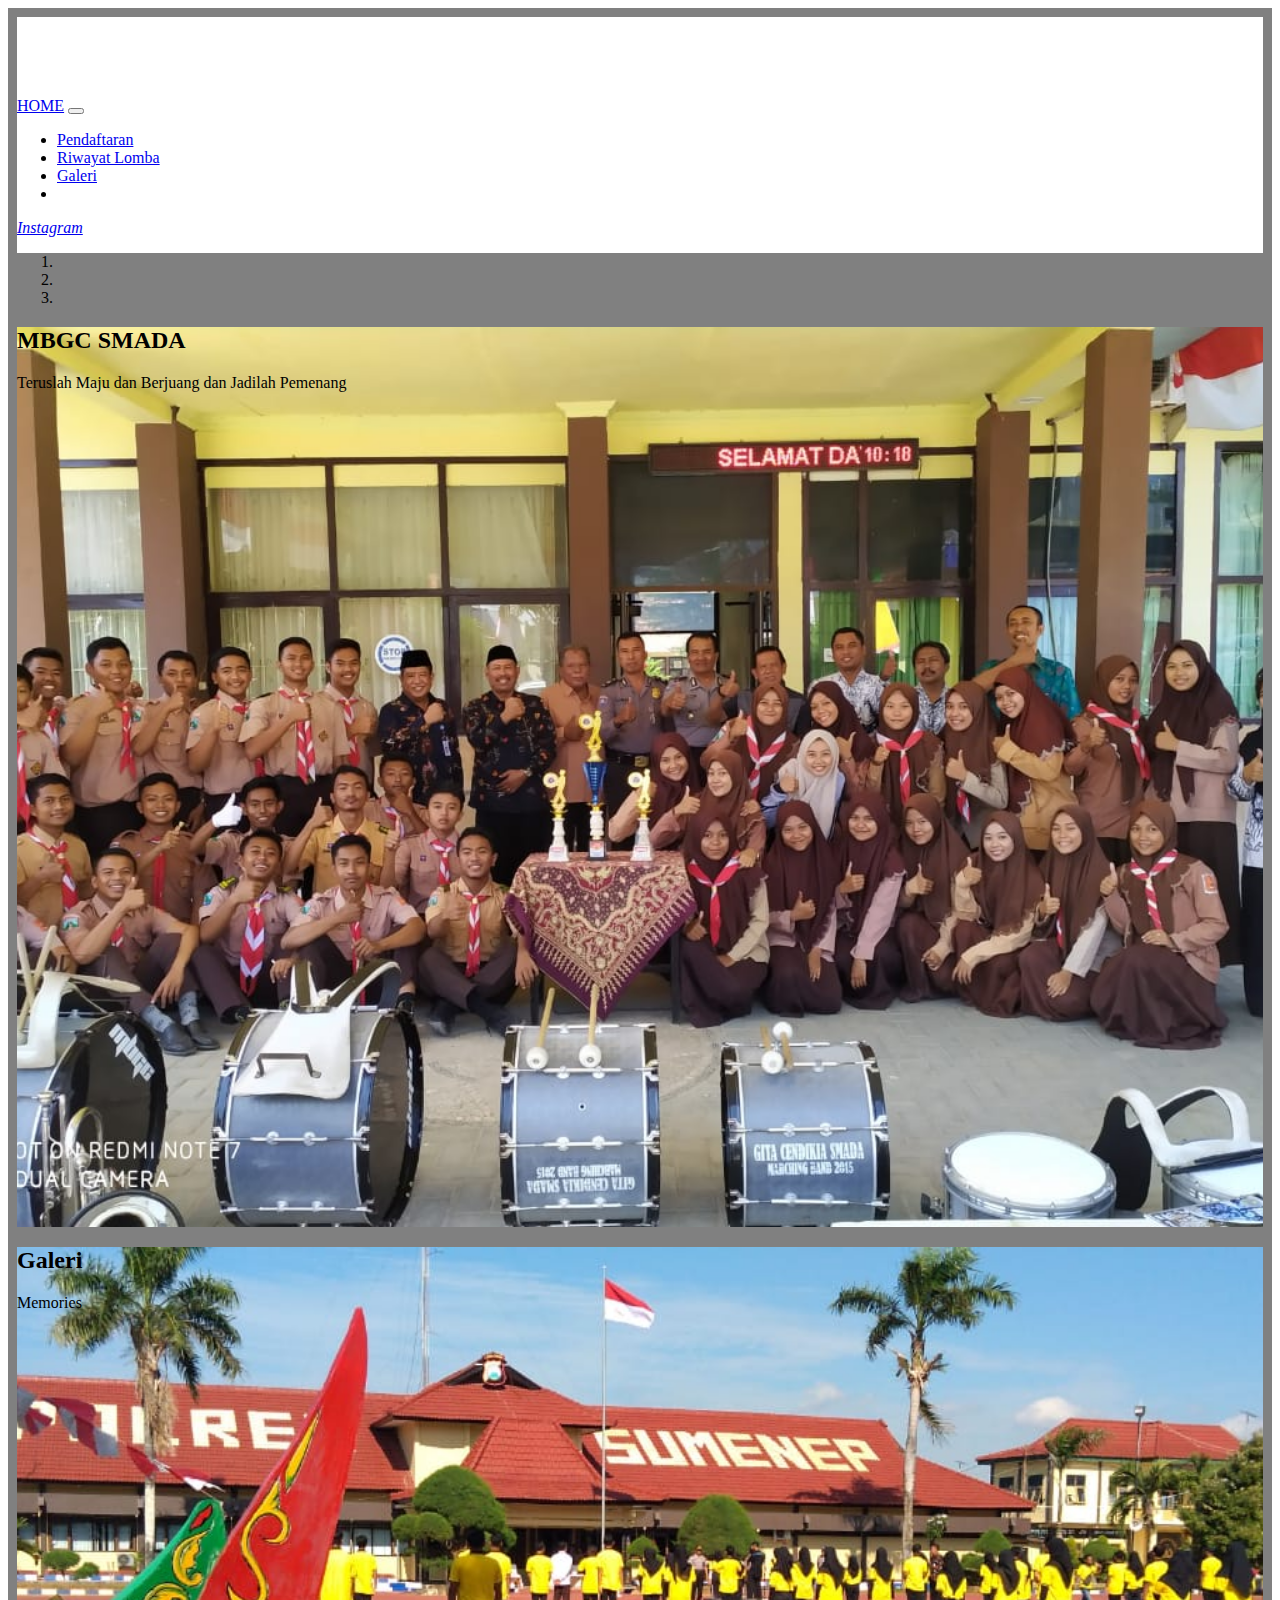
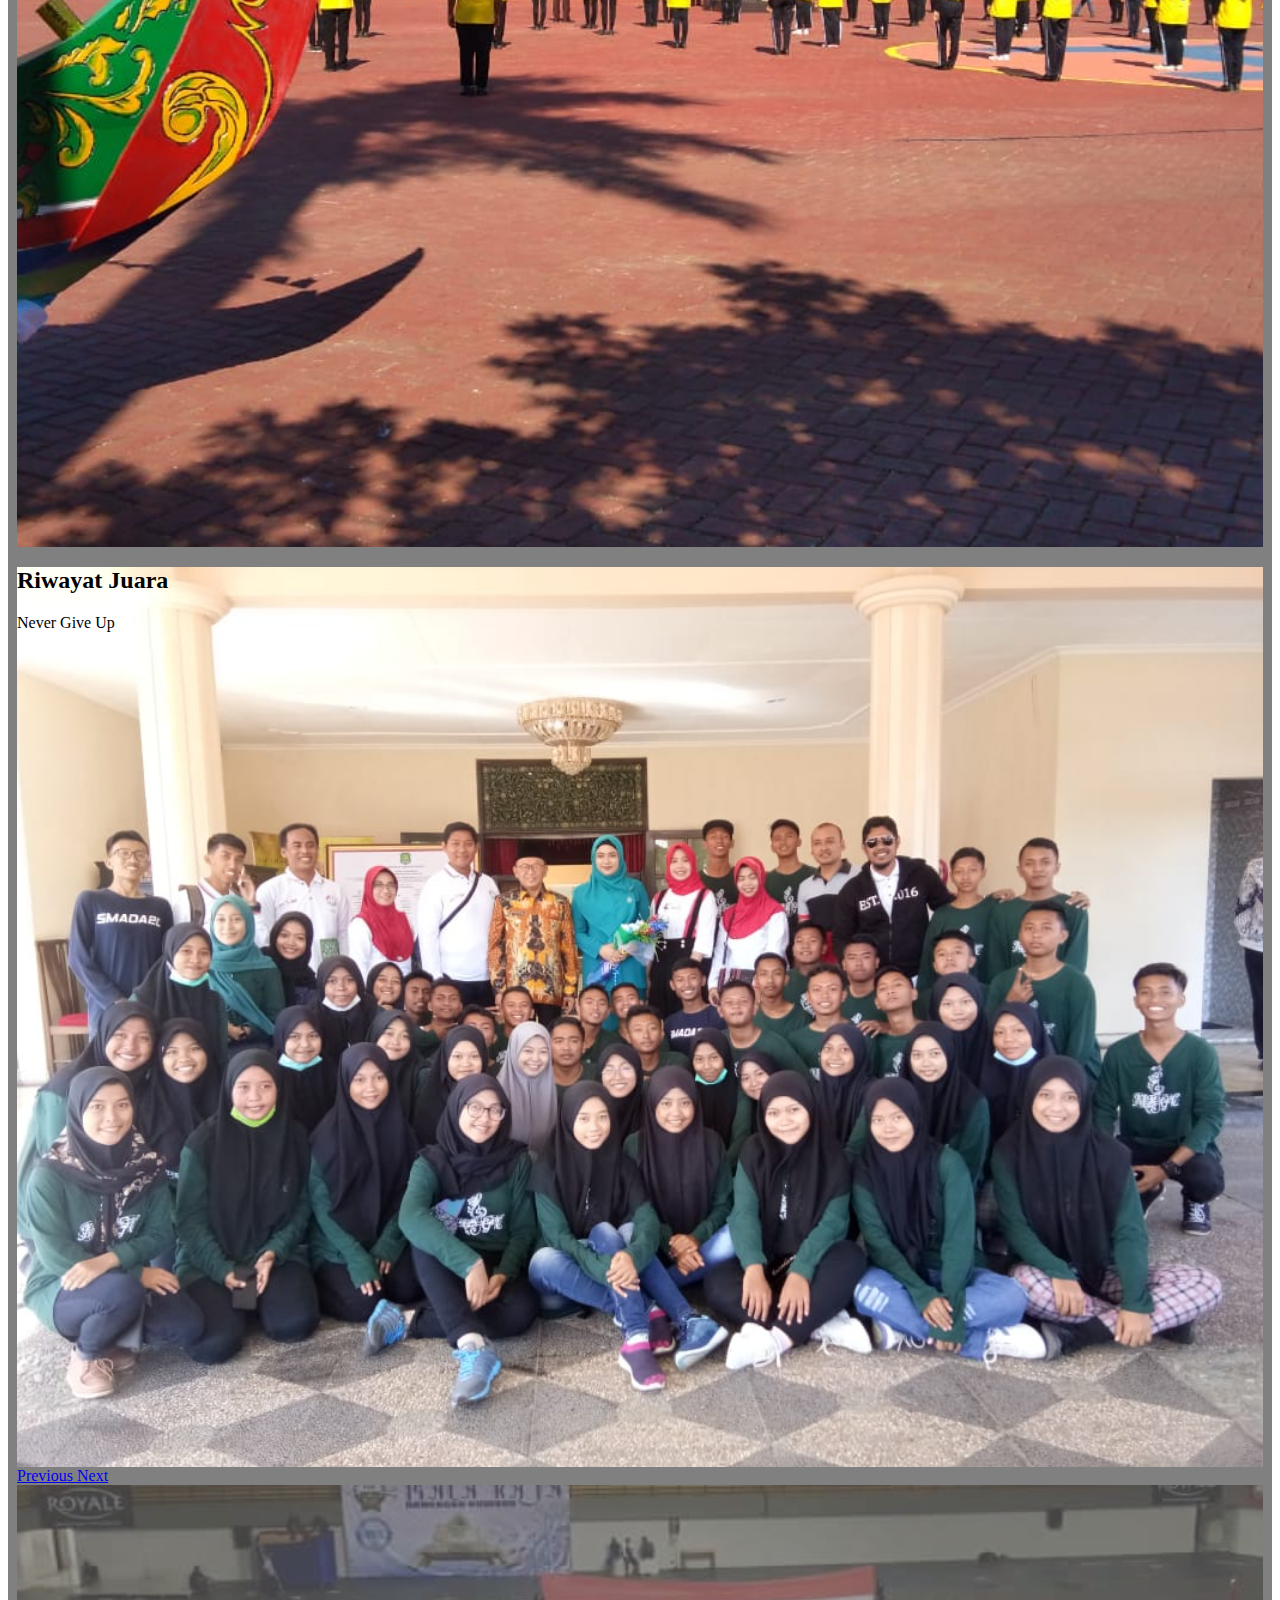
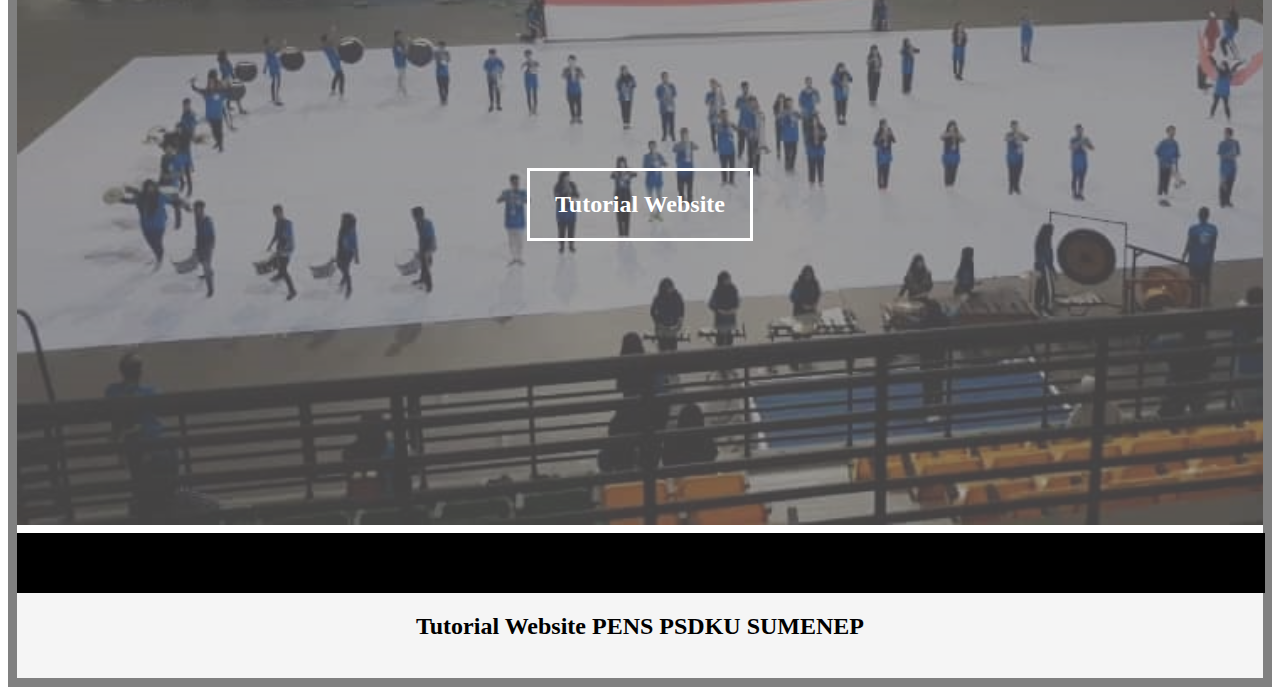
==== index.html @ 255003dc "Add files via upload" ====
<!DOCTYPE html>
<html>

<head>
    <title>Tutorial Website</title>
    <link rel="shortcut icon" href="logo.png">
    <meta charset="utf-8">
    <link rel="stylesheet" type="text/css" media="all" href="style.css">
    <link rel="stylesheet" href="bootstrap/css/bootstrap.min.css">
</head>

<body>
    <!--Navbar-->
    <div class="container fluid" style="margin-top: 80px;">
        <div>
            <nav class="navbar navbar-expand-sm bg-dark navbar-dark fixed-top">
                <a class="navbar-brand" href="index.html">HOME</a>
                <button class="navbar-toggler" type="button" data-toggle="collapse" data-target="#collapsibleNavbar">
                    <span class="navbar-toggler-icon"></span>
                </button>
                <div class="collpase navbar-collapse" id="collapsibleNavbar">
                    <ul class="navbar-nav">
                        <li class="nav-item">
                            <a class="nav-link" href="Pendaftaran_boots.html">Pendaftaran</a>
                        </li>
                        <li class="nav-item">
                            <a class="nav-link" href="Riwayat_boots.html">Riwayat Lomba</a>
                        </li>
                        <li class="nav-item">
                            <a class="nav-link" href="Galeri_Boots.html">Galeri</a>
                        <li class="nav-item"></li>
                        <a class="nav"></a>
                    </ul>
                </div>
                <div class="text-center center-block">
                    <a href="https://www.instagram.com/mb_gitacendikiasmada/"><i class="fab fa-instagram">
                            Instagram</i></a>
                </div>
            </nav>
        </div>
    </div>
    <!--Carousel-->
    <div id="layout">
        <div id="carouselExampleIndicators" class="carousel slide" data-ride="carousel">
            <ol class="carousel-indicators">
                <li data-target="#carouselExampleIndicators" data-slide-to="0"></li>
                <li data-target="#carouselExampleIndicators" data-slide-to="1"></li>
                <li data-target="#carouselExampleIndicators" data-slide-to="2"></li>
            </ol>
            <div class="carousel-inner" role="listbox">
                <!-- Slide One -->
                <div class="carousel-item active" style="background-image: url(Header.jpeg)">
                    <div class="carousel-caption d-none d-md-block">
                        <h2 class="display-4">MBGC SMADA</h2>
                        <p class="lead">Teruslah Maju dan Berjuang dan Jadilah Pemenang</p>
                    </div>
                </div>
                <!-- Slide Two -->
                <div class="carousel-item" style="background-image: url(mb2.jpeg)">
                    <div class="carousel-caption d-none d-md-block">
                        <h2 class="display-4">Galeri</h2>
                        <p class="lead">Memories</p>
                    </div>
                </div>
                <!-- Slide Three -->
                <div class="carousel-item" style="background-image: url(kapolda.jpeg)">
                    <div class="carousel-caption d-none d-md-block">
                        <h2 class="display-4">Riwayat Juara</h2>
                        <p class="lead">Never Give Up</p>
                    </div>
                </div>
            </div>
            <a class="carousel-control-prev" href="#carouselExampleIndicators" role="button" data-slide="prev">
                <span class="carousel-control-prev-icon" aria-hidden="true"></span>
                <span class="sr-only">Previous</span>
            </a>
            <a class="carousel-control-next" href="#carouselExampleIndicators" role="button" data-slide="next">
                <span class="carousel-control-next-icon" aria-hidden="true"></span>
                <span class="sr-only">Next</span>
            </a>
        </div>
        
        <section class="banner">
            <h2>Tutorial Website</h2>
        </section>
    </div>
    <!--Footer-->
    <div id="end">
        <hr width="100%" size="60" color="black">
        <h2><strong>Tutorial Website PENS PSDKU SUMENEP</strong></h2>
        <br>
    </div>

    <script src="bootstrap/js/bootstrap.bundle.min.js"></script>
</body>

</html>
---- style.css ----
body {
    background-color: white;
    border-style: solid;
    border-width: 9px;
    border-color: gray;
}
.carousel-item {
    height: 100vh;
    min-height: 350px;
    background: no-repeat center center scroll;
    -webkit-background-size: cover;
    -moz-background-size: cover;
    -o-background-size: cover;
    background-size: cover;
  }
#layout {
    background-color: gray;
}
.banner {
    height: 60vh;
    background-image: url(HB1.jpeg);
    background-size: cover;
    position: relative;
    display: flex;
    justify-content: center;
    align-items: center;
}
.banner::after {
    content: ' ';
    display: block;
    position: absolute;
    top: 0;
    left: 0;
    right: 0;
    bottom: 0;
    background-color: rgb(112, 110, 110, 0.6);
}
.banner h2 {
    color: white;
    z-index: 1;
    padding: 20px 25px;
    border: 3px solid white;
}
section {
    padding: 50px;
}

#end {
    text-align: center;
    background-color: whitesmoke;
    width: auto;
    height: auto;
}
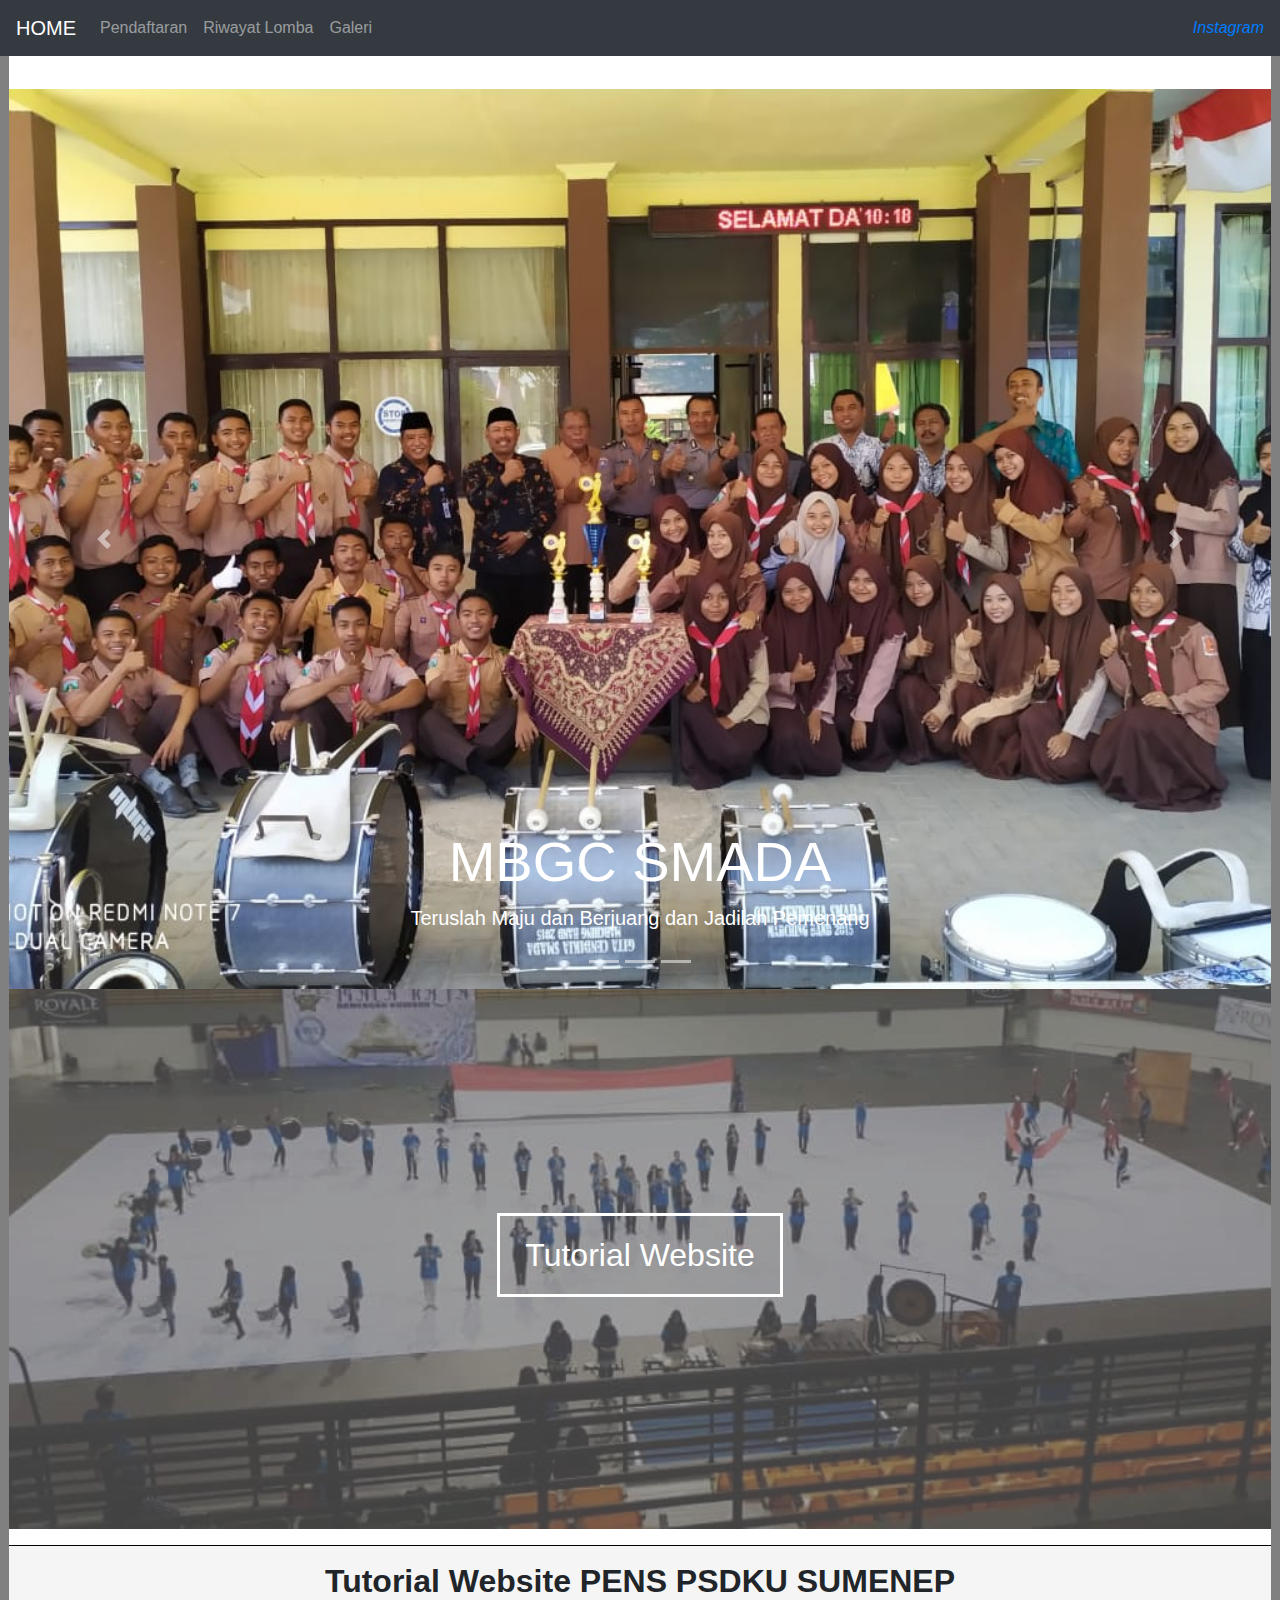
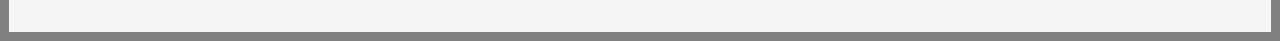
==== commit dc479633: "Update index.html" ====
--- a/index.html
+++ b/index.html
@@ -6,7 +6,7 @@
     <link rel="shortcut icon" href="logo.png">
     <meta charset="utf-8">
     <link rel="stylesheet" type="text/css" media="all" href="style.css">
-    <link rel="stylesheet" href="bootstrap/css/bootstrap.min.css">
+    <link rel="stylesheet" href="bootstrap.min.css">
 </head>
 
 <body>
@@ -91,7 +91,7 @@
         <br>
     </div>
 
-    <script src="bootstrap/js/bootstrap.bundle.min.js"></script>
+    <script src="bootstrap.bundle.min.js"></script>
 </body>
 
-</html>+</html>
